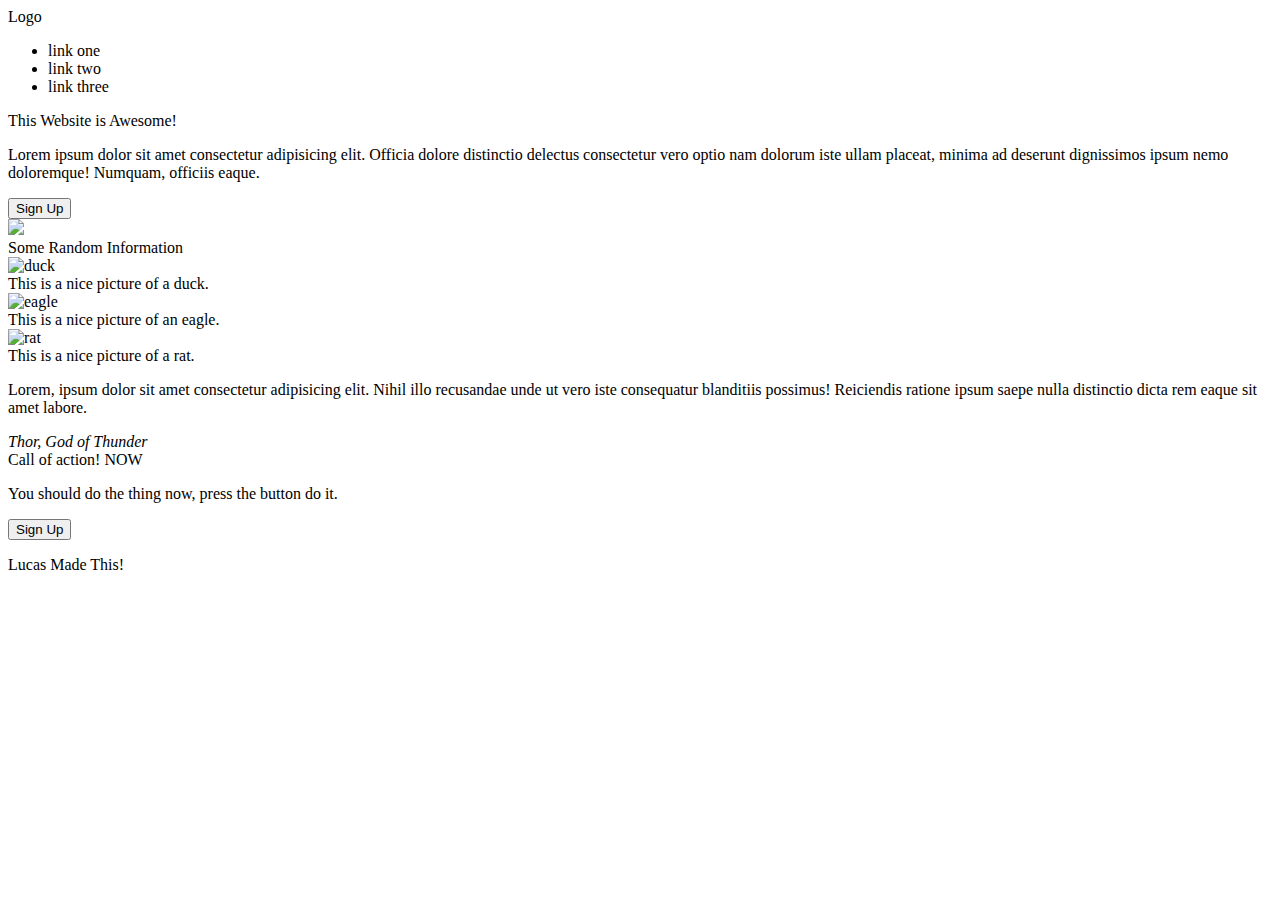
==== index.html @ e0df1862 "Added the first draft baseline of html for the webpage." ====
<!DOCTYPE html>
<html lang="en">
<head>
    <meta charset="UTF-8">
    <meta http-equiv="X-UA-Compatible" content="IE=edge">
    <meta name="viewport" content="width=device-width, initial-scale=1.0">
    <title>Landing Page</title>
    <link rel="stylesheet" href="style.css">
</head>
    <body>
        <div class="header">
            <div class="logo">Logo</div>
            <div class="hlinks">
                <ul>
                    <li>link one</li>
                    <li>link two</li>
                    <li>link three</li>
                </ul>
            </div>
        </div>
        <div class="1st">
            <div class="1stleft">
                <div class="1sttitle">This Website is Awesome!</div>
                <p class="1stp">Lorem ipsum dolor sit amet consectetur adipisicing elit. Officia dolore distinctio delectus consectetur vero optio nam dolorum iste ullam placeat, minima ad deserunt dignissimos ipsum nemo doloremque! Numquam, officiis eaque.</p>
                <button class="1stbutton">Sign Up</button>
            </div>
            <div class="1stright">
                <img src="./image.jpg" class="1stimage">
            </div>
        </div>
        <div class="2nd">
            <div class="2ndtitle">Some Random Information</div>
            <div class="info">
                <img src="./images/duck.jpg" alt="duck">
                <div class="infotext">This is a nice picture of a duck.</div>
            </div>
            <div class="info">
                <img src="./images/eagle.jpg" alt="eagle">
                <div class="infotext">This is a nice picture of an eagle.</div>             
            </div>
            <div class="info">
                <img src="./images/rat.jpg" alt="rat">
                <div class="infotext">This is a nice picture of a rat.</div>            
            </div>
        </div> 
        <div class="3rd">
            <p class="quote">Lorem, ipsum dolor sit amet consectetur adipisicing elit. Nihil illo recusandae unde ut vero iste consequatur blanditiis possimus! Reiciendis ratione ipsum saepe nulla distinctio dicta rem eaque sit amet labore.</p>
            <cite class="author">Thor, God of Thunder</cite>
        </div>
        <div class="4th">
            <div class="calltext">
                <div class="calltitle">Call of action! NOW</div>
                <p class="callp">You should do the thing now, press the button do it.</p>
            </div>
            <button class="callbutton">Sign Up</button>
        </div>  
        <div class="footer">
            <p class="foottext">Lucas Made This!</p>
        </div>
    </body>
</html>
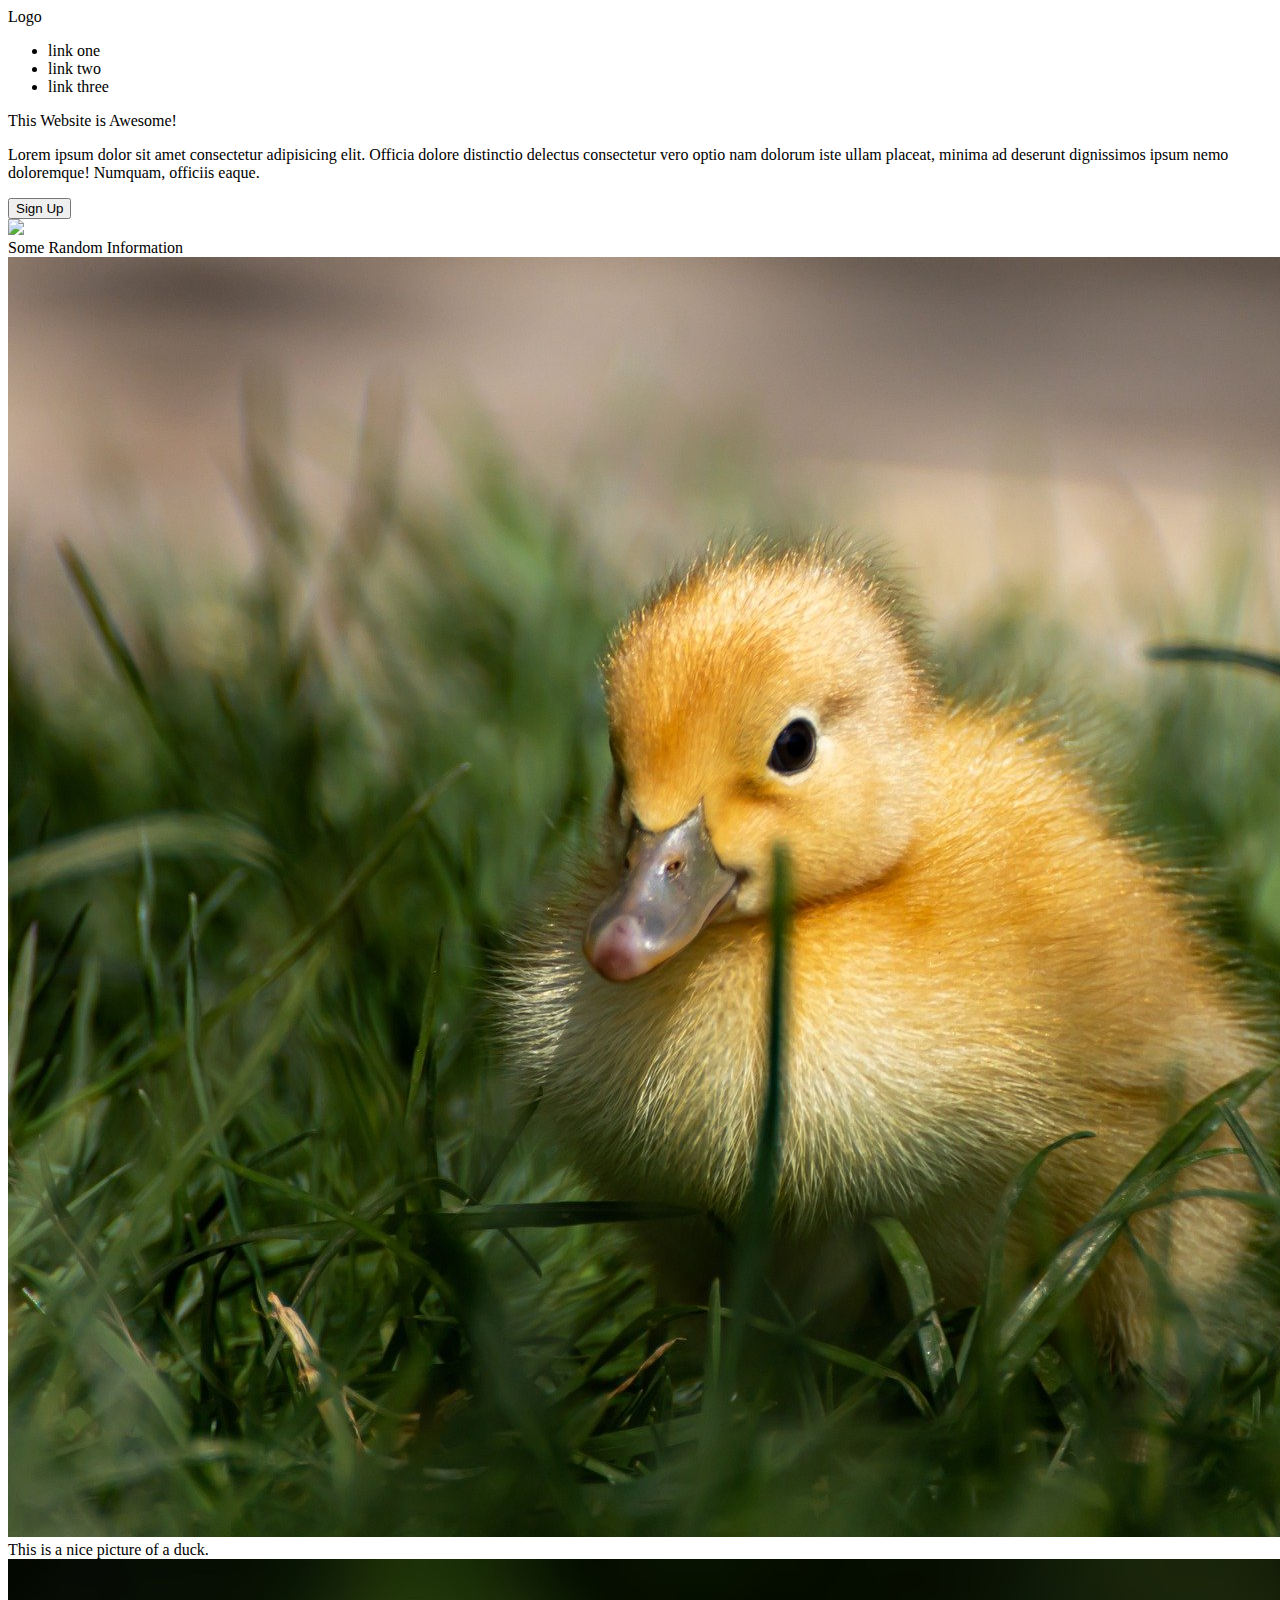
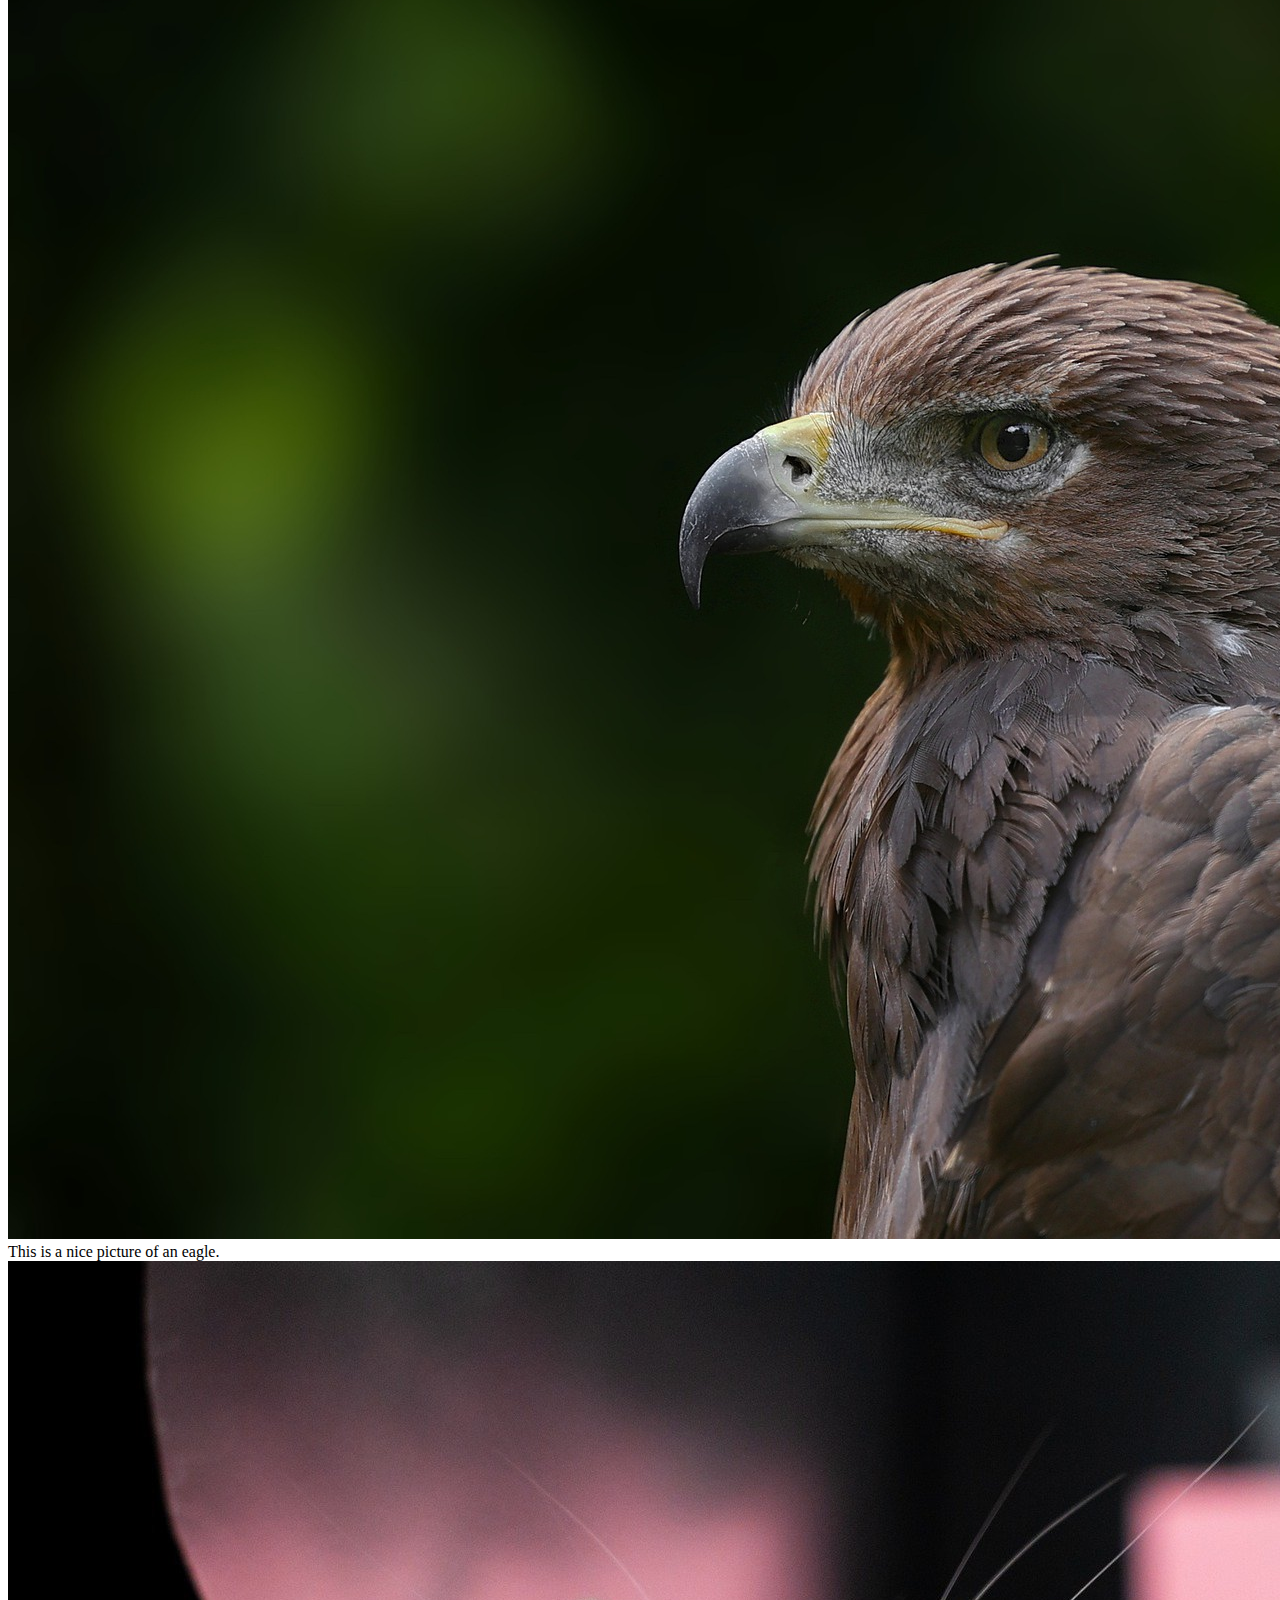
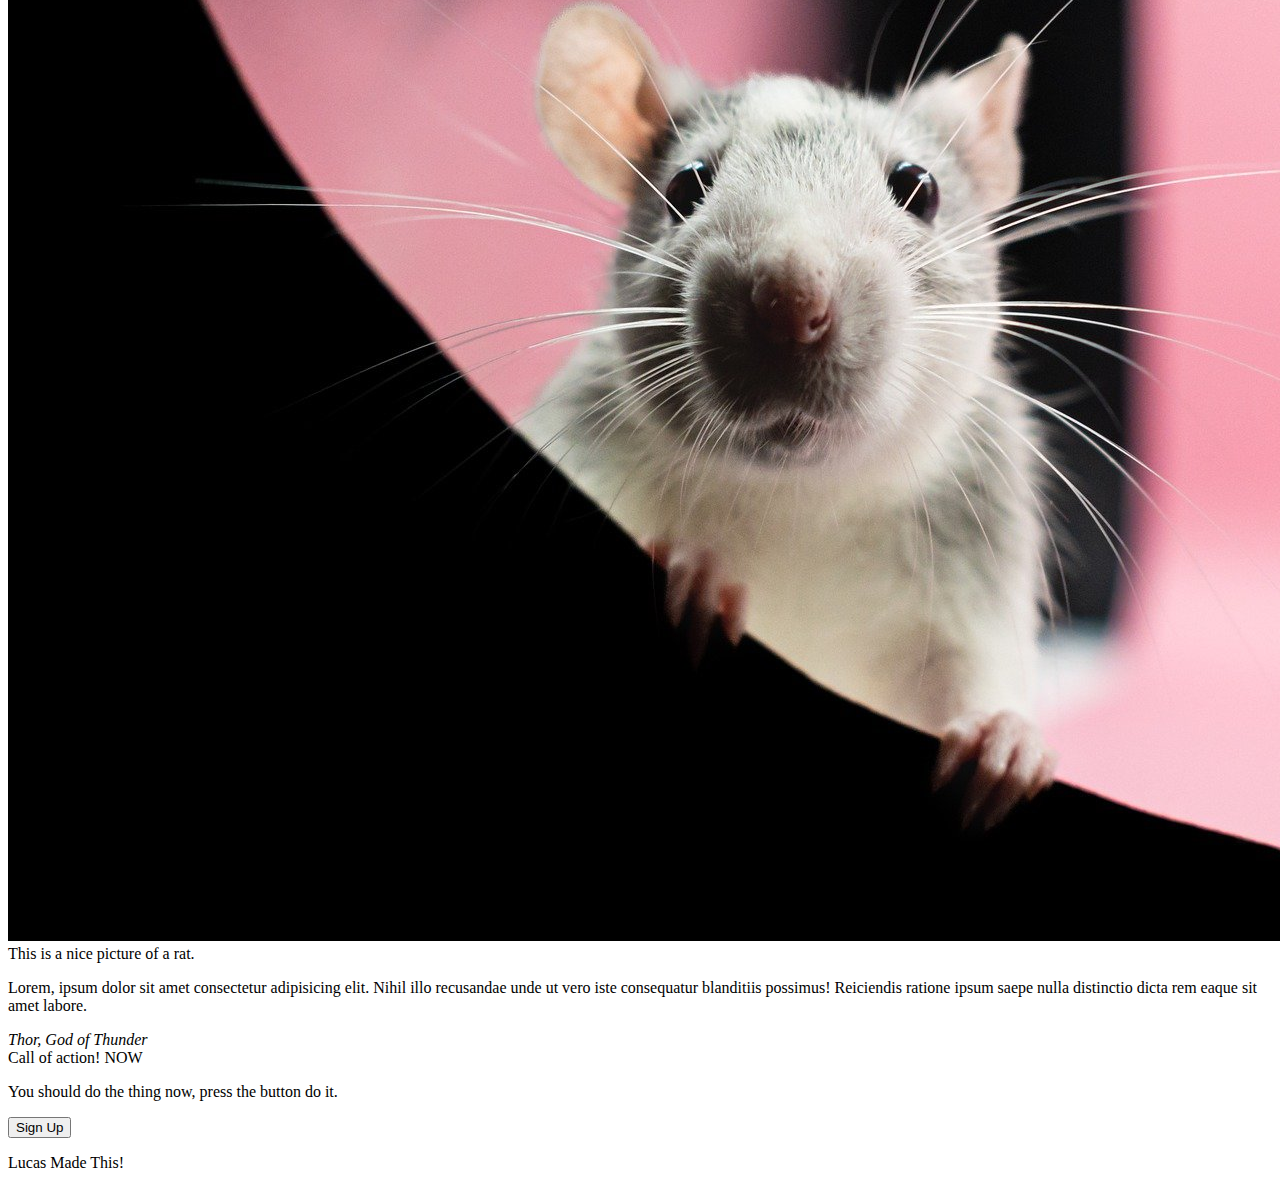
==== commit 63007099: "Edited to fit first set up of css" ====
--- a/index.html
+++ b/index.html
@@ -18,41 +18,45 @@
                 </ul>
             </div>
         </div>
-        <div class="1st">
-            <div class="1stleft">
-                <div class="1sttitle">This Website is Awesome!</div>
-                <p class="1stp">Lorem ipsum dolor sit amet consectetur adipisicing elit. Officia dolore distinctio delectus consectetur vero optio nam dolorum iste ullam placeat, minima ad deserunt dignissimos ipsum nemo doloremque! Numquam, officiis eaque.</p>
-                <button class="1stbutton">Sign Up</button>
+        <div class="first">
+            <div class="firstleft">
+                <div class="firsttitle">This Website is Awesome!</div>
+                <p class="firstp">Lorem ipsum dolor sit amet consectetur adipisicing elit. Officia dolore distinctio delectus consectetur vero optio nam dolorum iste ullam placeat, minima ad deserunt dignissimos ipsum nemo doloremque! Numquam, officiis eaque.</p>
+                <button class="firstbutton">Sign Up</button>
             </div>
-            <div class="1stright">
-                <img src="./image.jpg" class="1stimage">
+            <div class="firstright">
+                <img src="./image.jpg" class="firstimage">
             </div>
         </div>
-        <div class="2nd">
-            <div class="2ndtitle">Some Random Information</div>
-            <div class="info">
-                <img src="./images/duck.jpg" alt="duck">
-                <div class="infotext">This is a nice picture of a duck.</div>
-            </div>
-            <div class="info">
-                <img src="./images/eagle.jpg" alt="eagle">
-                <div class="infotext">This is a nice picture of an eagle.</div>             
-            </div>
-            <div class="info">
-                <img src="./images/rat.jpg" alt="rat">
-                <div class="infotext">This is a nice picture of a rat.</div>            
-            </div>
+        <div class="second">
+            <div class="secondtitle">Some Random Information</div>
+            <div class="images">   
+                <div class="info">
+                    <img src="./images/duck.jpg" class="pic">
+                    <div class="infotext">This is a nice picture of a duck.</div>
+                </div>
+                <div class="info">
+                    <img src="./images/eagle.jpg" class="pic">
+                    <div class="infotext">This is a nice picture of an eagle.</div>             
+                </div>
+                <div class="info">
+                    <img src="./images/rat.jpg" class="pic">
+                    <div class="infotext">This is a nice picture of a rat.</div>            
+                </div>
+            </div> 
         </div> 
-        <div class="3rd">
+        <div class="third">
             <p class="quote">Lorem, ipsum dolor sit amet consectetur adipisicing elit. Nihil illo recusandae unde ut vero iste consequatur blanditiis possimus! Reiciendis ratione ipsum saepe nulla distinctio dicta rem eaque sit amet labore.</p>
             <cite class="author">Thor, God of Thunder</cite>
         </div>
-        <div class="4th">
-            <div class="calltext">
-                <div class="calltitle">Call of action! NOW</div>
-                <p class="callp">You should do the thing now, press the button do it.</p>
-            </div>
-            <button class="callbutton">Sign Up</button>
+        <div class="fourth">
+            <div clas="modal">
+                <div class="calltext">
+                    <div class="calltitle">Call of action! NOW</div>
+                    <p class="callp">You should do the thing now, press the button do it.</p>
+                </div>
+                <button class="callbutton">Sign Up</button>
+            </div>           
         </div>  
         <div class="footer">
             <p class="foottext">Lucas Made This!</p>
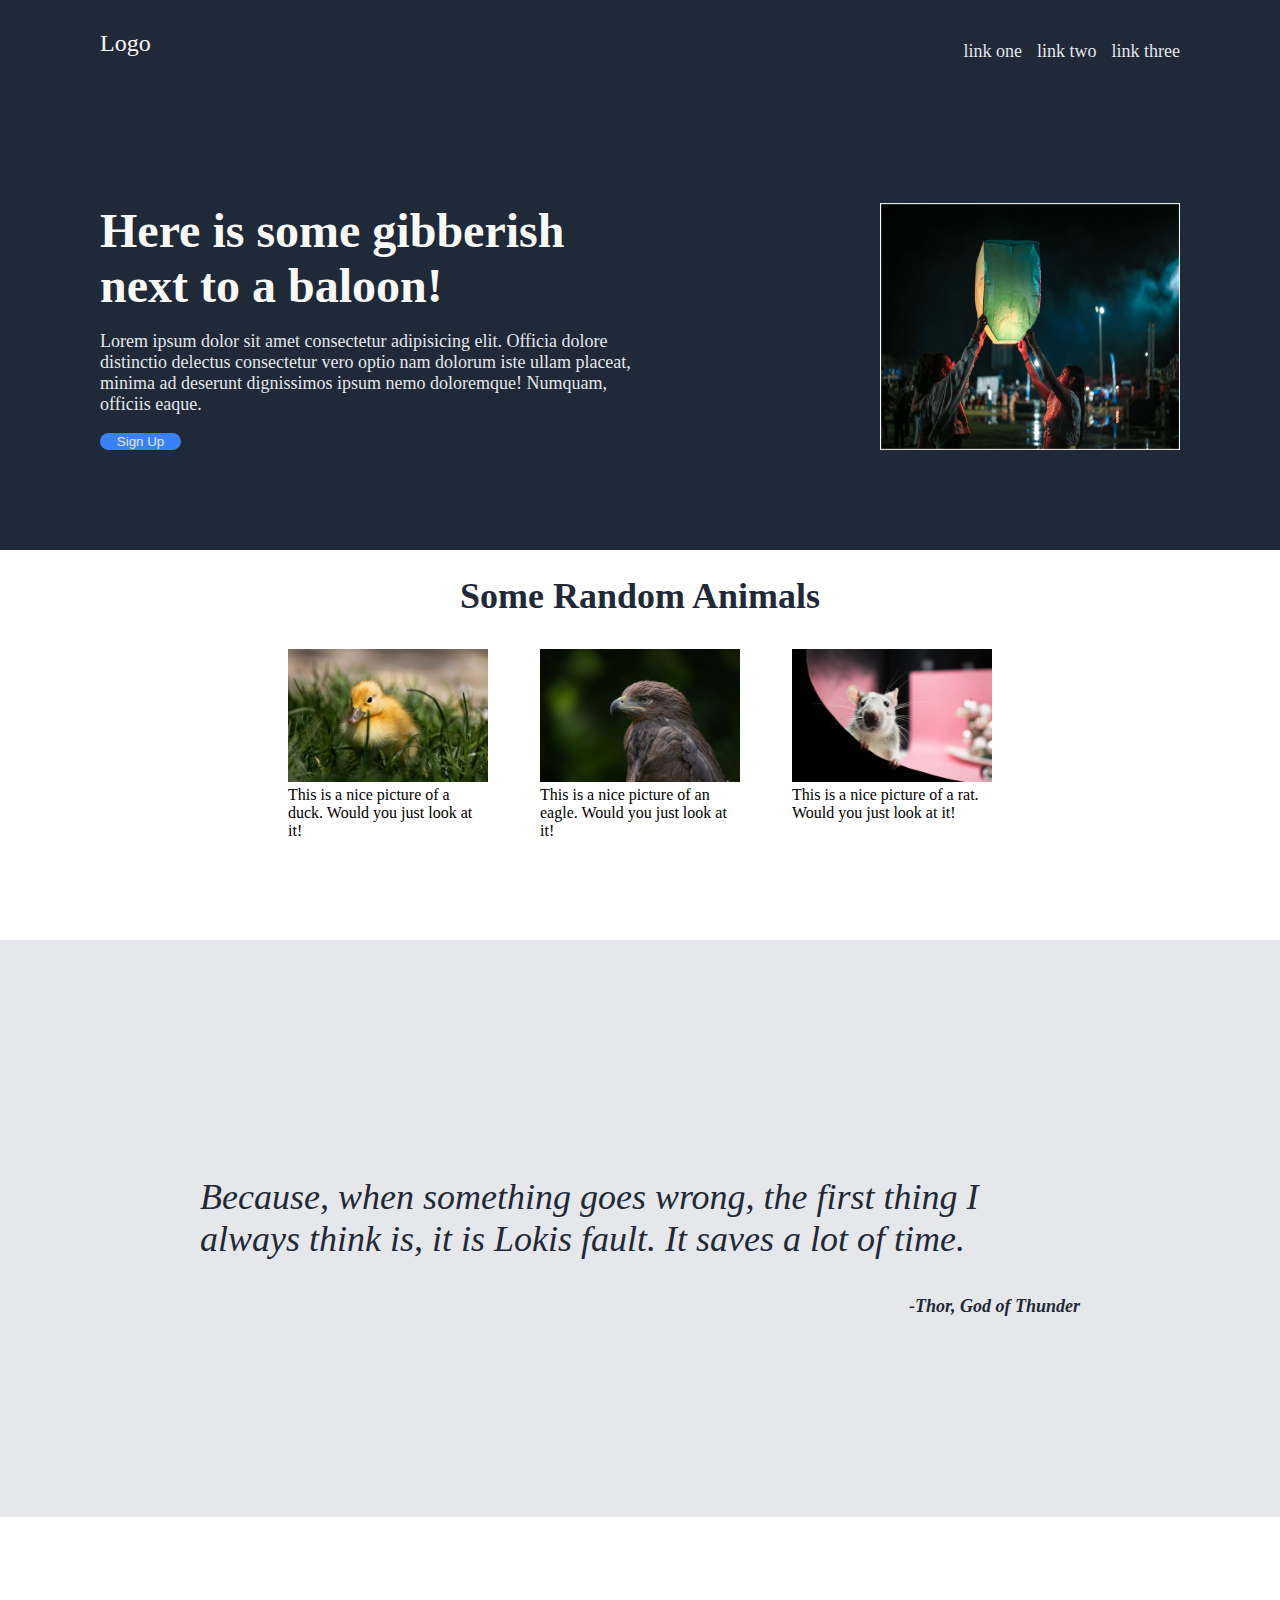
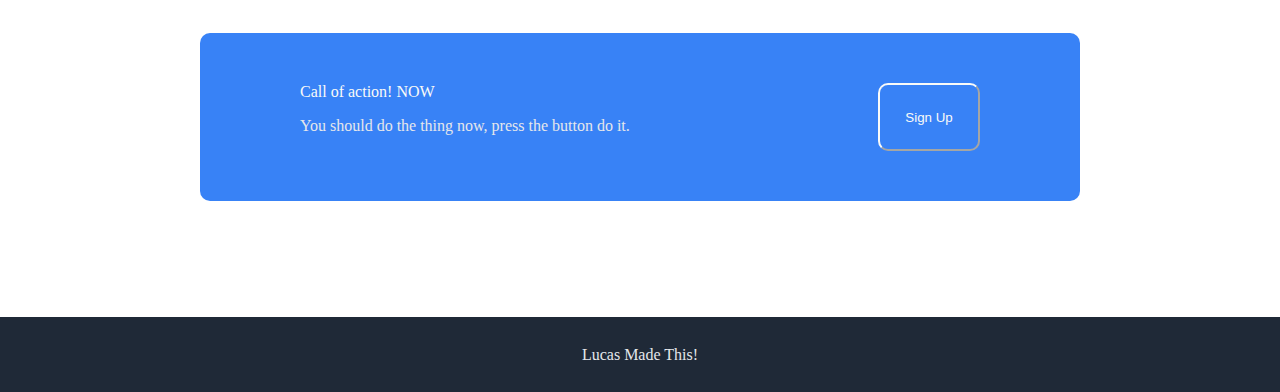
==== commit 06ec948f: "Designed webpage to look like the given example." ====
--- a/index.html
+++ b/index.html
@@ -10,7 +10,7 @@
     <body>
         <div class="header">
             <div class="logo">Logo</div>
-            <div class="hlinks">
+            <div class="headerlinks">
                 <ul>
                     <li>link one</li>
                     <li>link two</li>
@@ -20,37 +20,37 @@
         </div>
         <div class="first">
             <div class="firstleft">
-                <div class="firsttitle">This Website is Awesome!</div>
+                <div class="firsttitle">Here is some gibberish next to a baloon!</div>
                 <p class="firstp">Lorem ipsum dolor sit amet consectetur adipisicing elit. Officia dolore distinctio delectus consectetur vero optio nam dolorum iste ullam placeat, minima ad deserunt dignissimos ipsum nemo doloremque! Numquam, officiis eaque.</p>
                 <button class="firstbutton">Sign Up</button>
             </div>
             <div class="firstright">
-                <img src="./image.jpg" class="firstimage">
+                <img src="./images/image.jpg" class="firstimage">
             </div>
         </div>
         <div class="second">
-            <div class="secondtitle">Some Random Information</div>
+            <div class="secondtitle">Some Random Animals</div>
             <div class="images">   
                 <div class="info">
                     <img src="./images/duck.jpg" class="pic">
-                    <div class="infotext">This is a nice picture of a duck.</div>
+                    <div class="infotext">This is a nice picture of a duck. Would you just look at it!</div>
                 </div>
                 <div class="info">
                     <img src="./images/eagle.jpg" class="pic">
-                    <div class="infotext">This is a nice picture of an eagle.</div>             
+                    <div class="infotext">This is a nice picture of an eagle. Would you just look at it!</div>             
                 </div>
                 <div class="info">
                     <img src="./images/rat.jpg" class="pic">
-                    <div class="infotext">This is a nice picture of a rat.</div>            
+                    <div class="infotext">This is a nice picture of a rat. Would you just look at it!</div>            
                 </div>
             </div> 
         </div> 
         <div class="third">
-            <p class="quote">Lorem, ipsum dolor sit amet consectetur adipisicing elit. Nihil illo recusandae unde ut vero iste consequatur blanditiis possimus! Reiciendis ratione ipsum saepe nulla distinctio dicta rem eaque sit amet labore.</p>
-            <cite class="author">Thor, God of Thunder</cite>
+            <p class="quote">Because, when something goes wrong, the first thing I always think is, it is Lokis fault. It saves a lot of time.</p>
+            <cite class="author">-Thor, God of Thunder</cite>
         </div>
         <div class="fourth">
-            <div clas="modal">
+            <div class="modal">
                 <div class="calltext">
                     <div class="calltitle">Call of action! NOW</div>
                     <p class="callp">You should do the thing now, press the button do it.</p>
--- a/style.css
+++ b/style.css
@@ -0,0 +1,180 @@
+body {
+    display: flex;
+    flex-direction: column;
+    margin:0%;
+}
+
+.header {
+    display: flex;
+    background-color: #1f2937;
+    justify-content: space-between;
+    padding: 25px 100px;
+}
+
+.logo {
+    font-size: 24px;
+    color: #f9faf8;
+    padding-top: 5px;
+
+}
+
+ul {
+    display: flex;
+    justify-content: space-between;
+    gap: 15px;
+}
+
+li {
+    color: #e5e7eb;
+    font-size: 18px;
+    list-style-type: none;
+}
+
+.first {
+    display: flex;
+    background-color: #1f2937;
+    padding:100px;
+    justify-content: space-between;
+}
+
+.firstleft {
+    display: flex;
+    flex-direction: column;
+    width:50%;
+}
+
+.firsttitle {
+    font-size: 48px;
+    font-weight: bolder;
+    color: #f9faf8;
+}
+
+.firstp {
+    font-size: 18px;
+    color:#e5e7eb
+}
+
+.firstimage {
+    display: flex;
+    width: 300px;
+    height: auto;
+    align-content: center;
+}
+
+.firstright {
+    display: flex;
+}
+
+.firstbutton{
+    width: 15%;
+    height: auto;
+    background-color: #3882f6;
+    color:#e5e7eb;
+    border-radius: 10px;
+    border: 0px;
+}
+
+.second {
+    display: flex;
+    flex-direction: column;
+    padding-bottom: 100px;
+    padding-top: 25px;
+}
+
+.secondtitle {
+    display: flex;
+    justify-content: center;
+    font-size: 36px;
+    font-weight: bolder;
+    color: #1f2937;
+    margin-bottom: 32px;
+}
+
+.images {
+    display: flex;
+    justify-content: center;
+    gap: 52px;
+}
+
+.info {
+    max-width: 200px;
+}
+
+.pic {
+    width: 100%;
+    height: auto;
+}
+
+.third {
+    display: flex;
+    flex-direction: column;
+    background-color: #e5e7eb;
+    padding: 200px;
+}
+
+.quote {
+    font-style: italic;
+    font-weight: lighter;
+    font-size: 36px;
+    color: #1f2937
+}
+
+.author {
+    font-weight: bolder;
+    color: #1f2937;
+    display: flex;
+    justify-content: end;
+    font-size: 18px;
+}
+
+.fourth {
+    display: flex;
+    justify-content: center;
+    align-items: center;
+    height: 400px;
+}
+
+.modal {
+    display: flex;
+    background-color: #3882f6;
+    margin-left: 200px;
+    margin-right: 200px;
+    flex:1;
+    justify-content: space-between;
+    padding: 50px 100px;
+    border-radius: 10px;
+    border: 0px;
+}
+
+.calltext {
+    display: flex;
+    flex-direction: column;
+}
+
+.calltitle {
+    color: #f9faf8;
+}
+
+.callp {
+    color: #e5e7eb;
+}
+
+.callbutton {
+    background-color: #3882f6;
+    border-color: #f9faf8;
+    color: #f9faf8;
+    width: 15%;
+    height: auto;
+    border-radius: 10px;
+
+}
+
+.footer {
+    display: flex;
+    justify-content: center;
+    align-items: center;
+    background-color: #1f2937;
+    color: #e5e7eb;
+    font-size: 16px;
+    height: 75px;
+}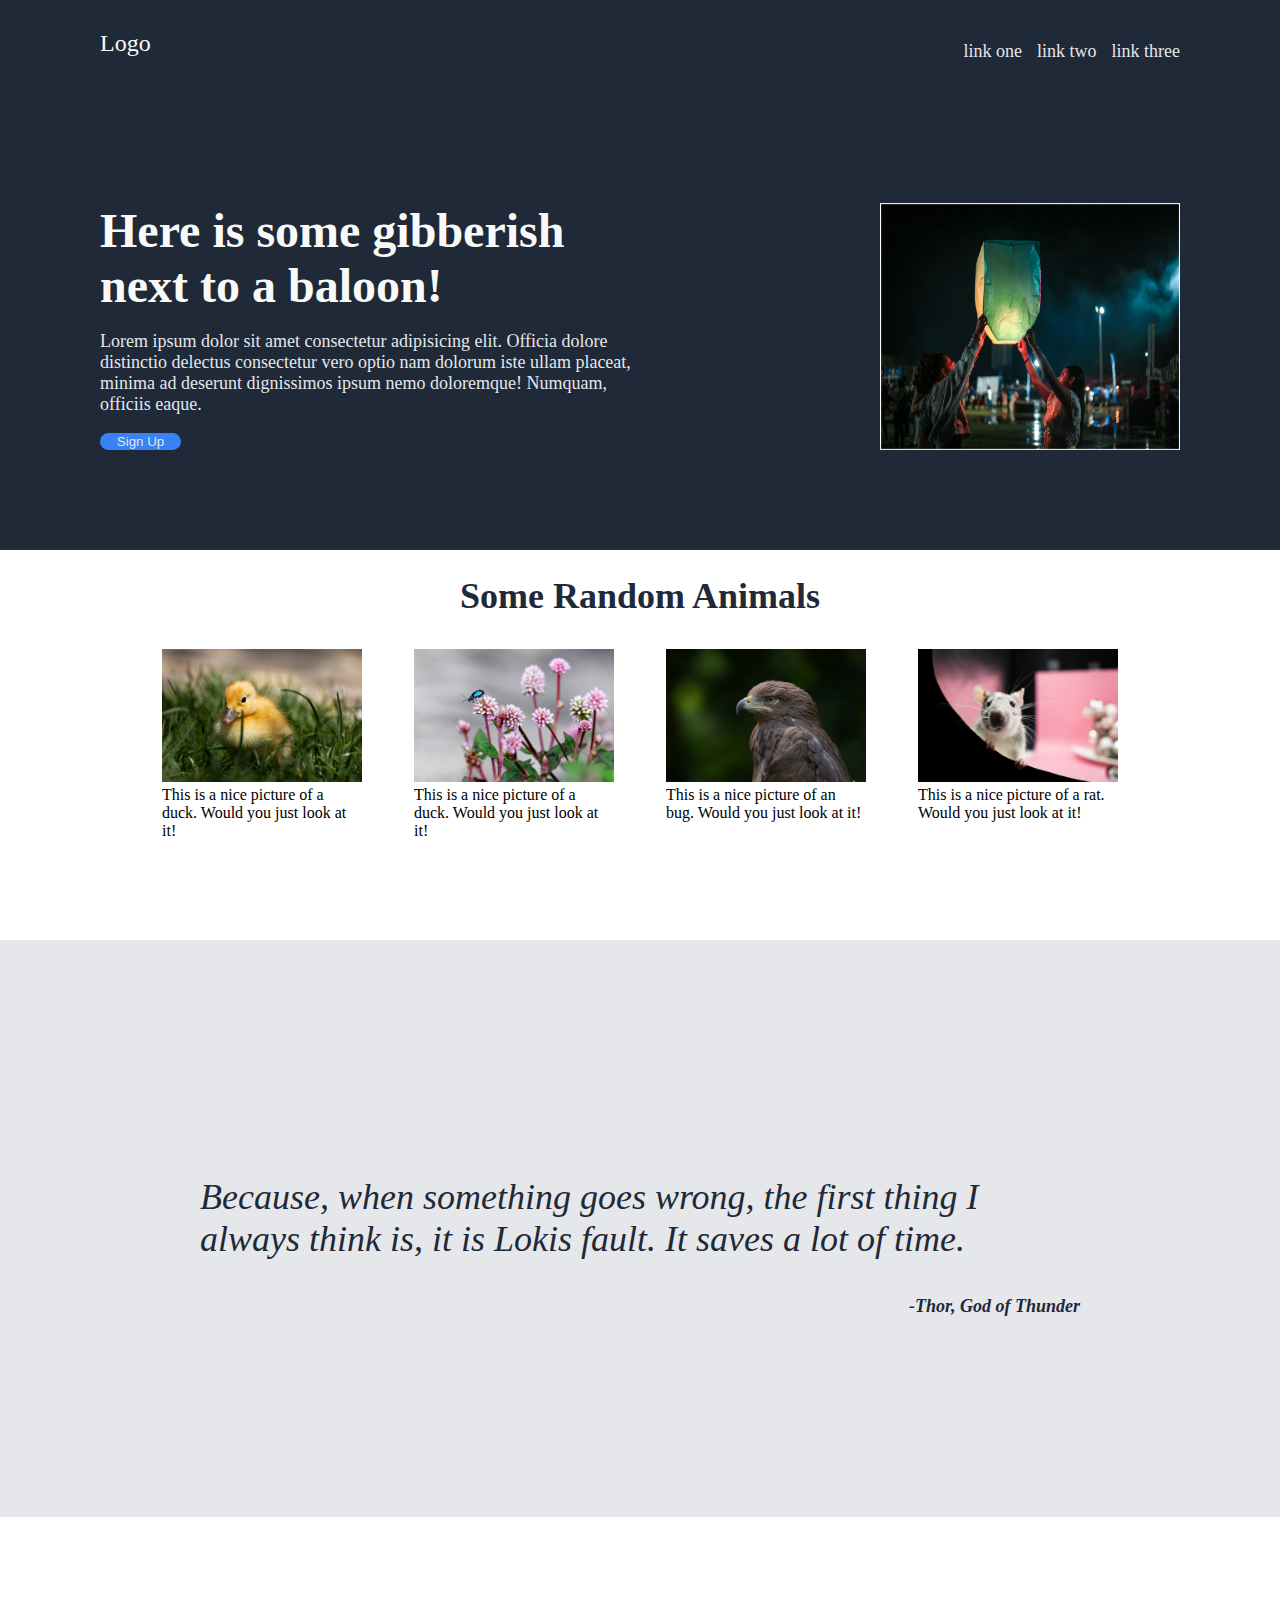
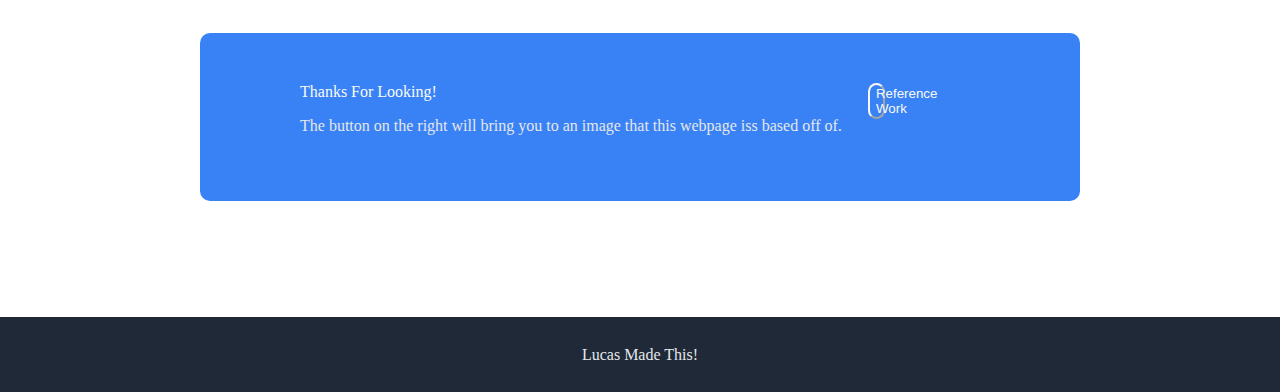
==== commit be3a9abd: "Added another "animal" aswell as a link to reference work." ====
--- a/index.html
+++ b/index.html
@@ -36,8 +36,12 @@
                     <div class="infotext">This is a nice picture of a duck. Would you just look at it!</div>
                 </div>
                 <div class="info">
+                    <img src="./images/bug.jpg" class="pic">
+                    <div class="infotext">This is a nice picture of a duck. Would you just look at it!</div>
+                </div>
+                <div class="info">
                     <img src="./images/eagle.jpg" class="pic">
-                    <div class="infotext">This is a nice picture of an eagle. Would you just look at it!</div>             
+                    <div class="infotext">This is a nice picture of an bug. Would you just look at it!</div>             
                 </div>
                 <div class="info">
                     <img src="./images/rat.jpg" class="pic">
@@ -52,10 +56,10 @@
         <div class="fourth">
             <div class="modal">
                 <div class="calltext">
-                    <div class="calltitle">Call of action! NOW</div>
-                    <p class="callp">You should do the thing now, press the button do it.</p>
+                    <div class="calltitle">Thanks For Looking!</div>
+                    <p class="callp">The button on the right will bring you to an image that this webpage iss based off of.</p>
                 </div>
-                <button class="callbutton">Sign Up</button>
+                <a href="./reference.html"><button class="callbutton">Reference Work</button></a>
             </div>           
         </div>  
         <div class="footer">
